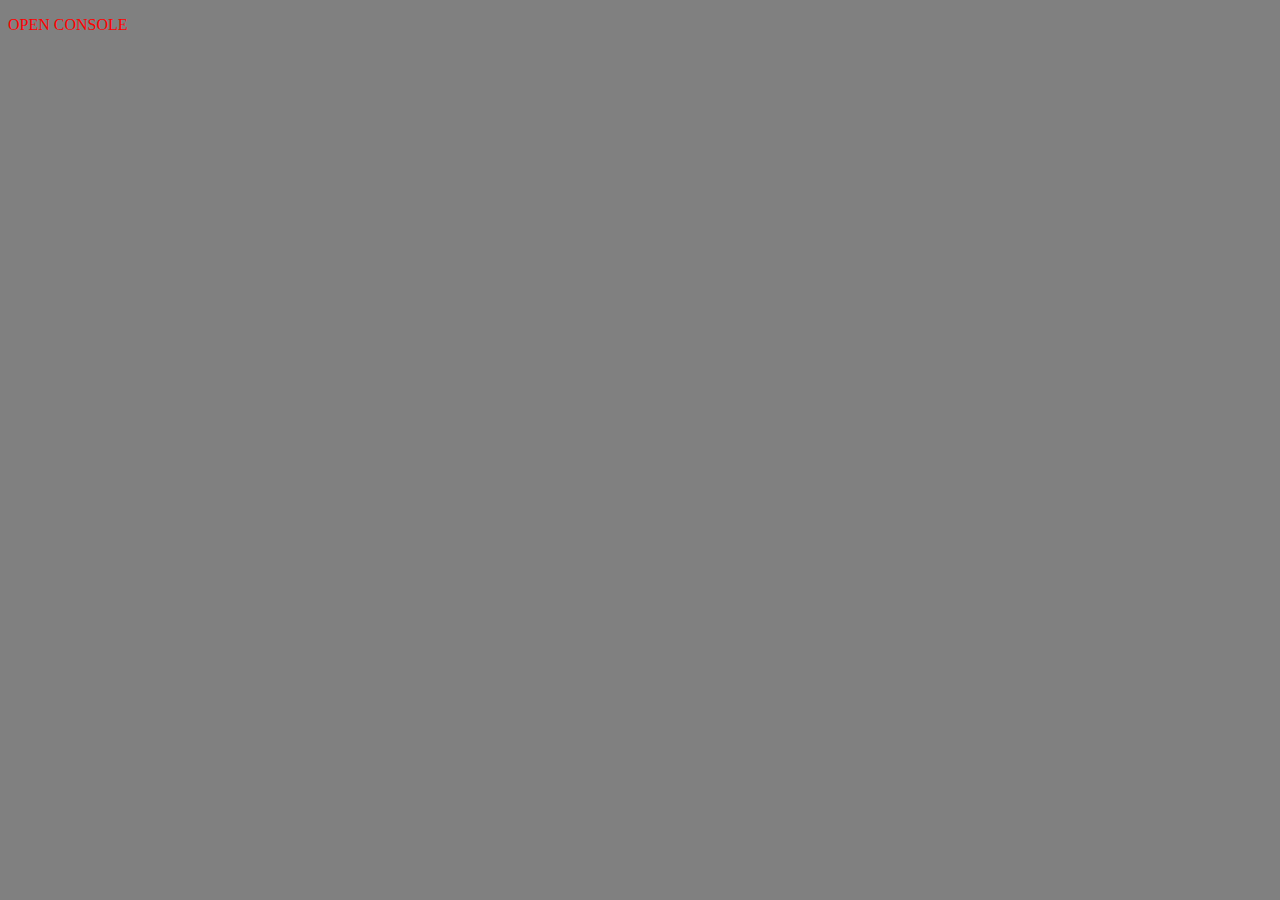
==== index.html @ aca0cc7b "Simple testing for anonymous function use" ====
<!DOCTYPE html>
<html lang="en">
    <head>
        <title>Janjanken</title>
        <meta charset="UTF-8">
        <meta name="viewport" content="width=device-width, initial-scale=1">
        <script type = "text/javascript" src = "javascript.js"></script>
    </head>
    <body style="background-color: grey;">
       <p style="color: red;">OPEN CONSOLE</p> 
    </body>
</html>
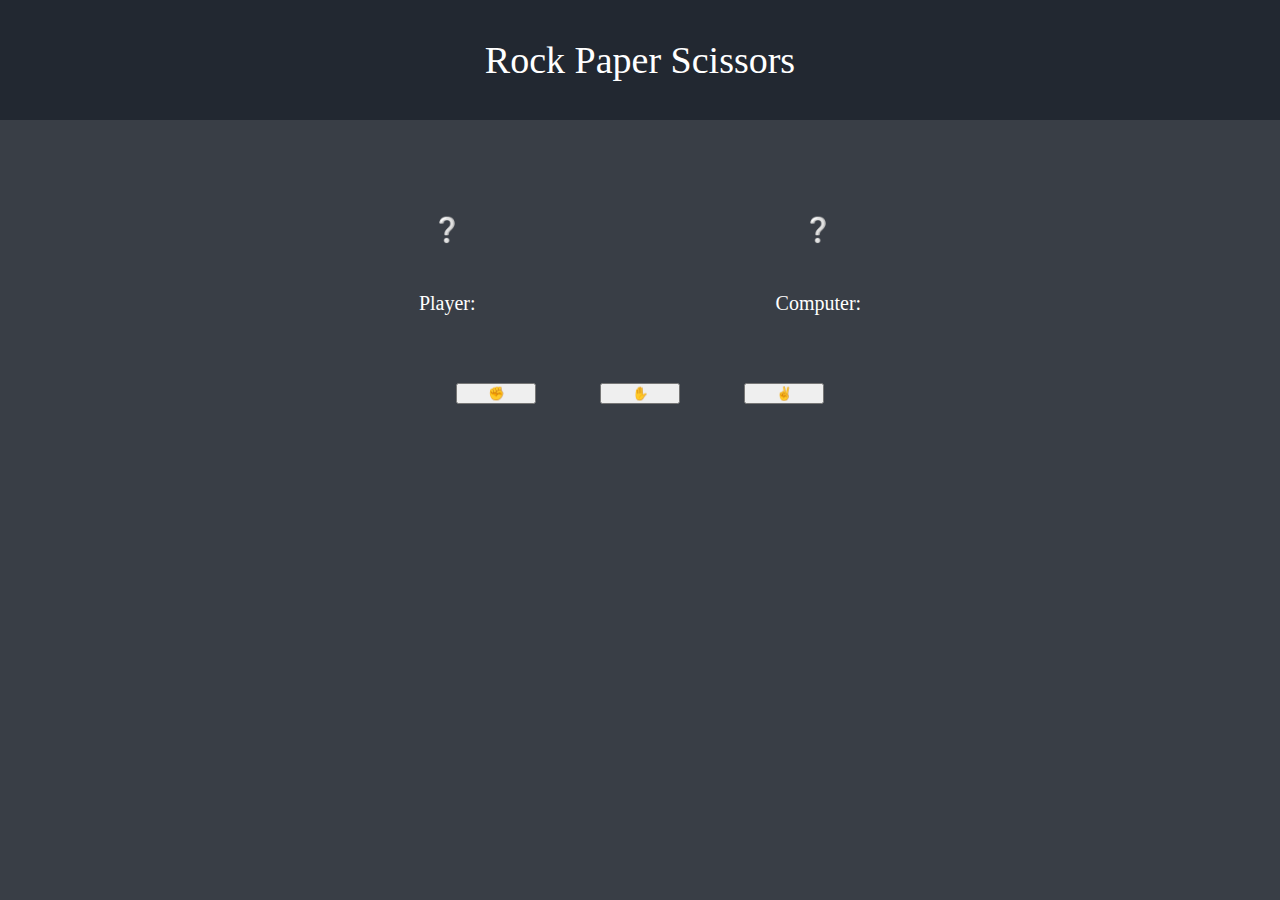
==== commit 39ccce67: "rough UI layed" ====
--- a/index.html
+++ b/index.html
@@ -4,9 +4,27 @@
         <title>Janjanken</title>
         <meta charset="UTF-8">
         <meta name="viewport" content="width=device-width, initial-scale=1">
-        <script type = "text/javascript" src = "javascript.js"></script>
+        <script type = "text/javascript" src = "script.js"></script>
+        <link rel="stylesheet" href="styles.css">
     </head>
-    <body style="background-color: grey;">
-       <p style="color: red;">OPEN CONSOLE</p> 
+    <body>
+        <div id="title-center">
+            <p id="title">Rock Paper Scissors</p>
+        </div>
+        <div class="score-board">
+            <div class="player-score">
+                <p id="playerChoice">❔</p>
+                <p id="playerScore">Player:</p> 
+            </div>
+           <div class="computer-score">
+               <p id="computerChoice">❔</p>
+               <p id="pcScore">Computer:</p> 
+           </div>
+        </div>
+        <div class="buttons">
+           <button id="rock"><div class="sign">✊</div></button> 
+           <button id="paper"><div class="sign">✋</div></button> 
+           <button id="scissors"><div class="sign">✌ </div></button> 
+        </div>
     </body>
 </html>
--- a/styles.css
+++ b/styles.css
@@ -0,0 +1,58 @@
+:root {
+    --deep-dark: #222831;
+    --light-dark: #393e46;
+}
+
+
+body { 
+    background-color: var(--light-dark);
+    color: white;
+    margin: 0;
+}
+
+#title-center {
+    margin: 0;
+    background-color: var(--deep-dark);
+    display: flex;
+    justify-content: center;
+}
+
+#title {
+    text-align: center;
+    font-size: 38px;
+}
+
+.score-board {
+    display: flex;
+    justify-content: center;
+    gap: 15em;
+    font-size: 20px;
+}
+
+#playerChoice, #computerChoice {
+   padding-top: 3em; 
+   font-size: 24px;
+   text-align: center;
+   padding-bottom: 1em;
+}
+
+.buttons {
+    display: flex;
+    justify-content: center;
+    align-items: center;
+    padding-top: 3em;
+    gap: 4em;
+}
+
+button {
+    width: 3em;
+    height: 3em;
+}
+
+#scissors, #rock, #paper {
+    display: flex;
+    justify-content: center;
+    align-items: center;
+    width: 6em;
+    height: auto;
+}
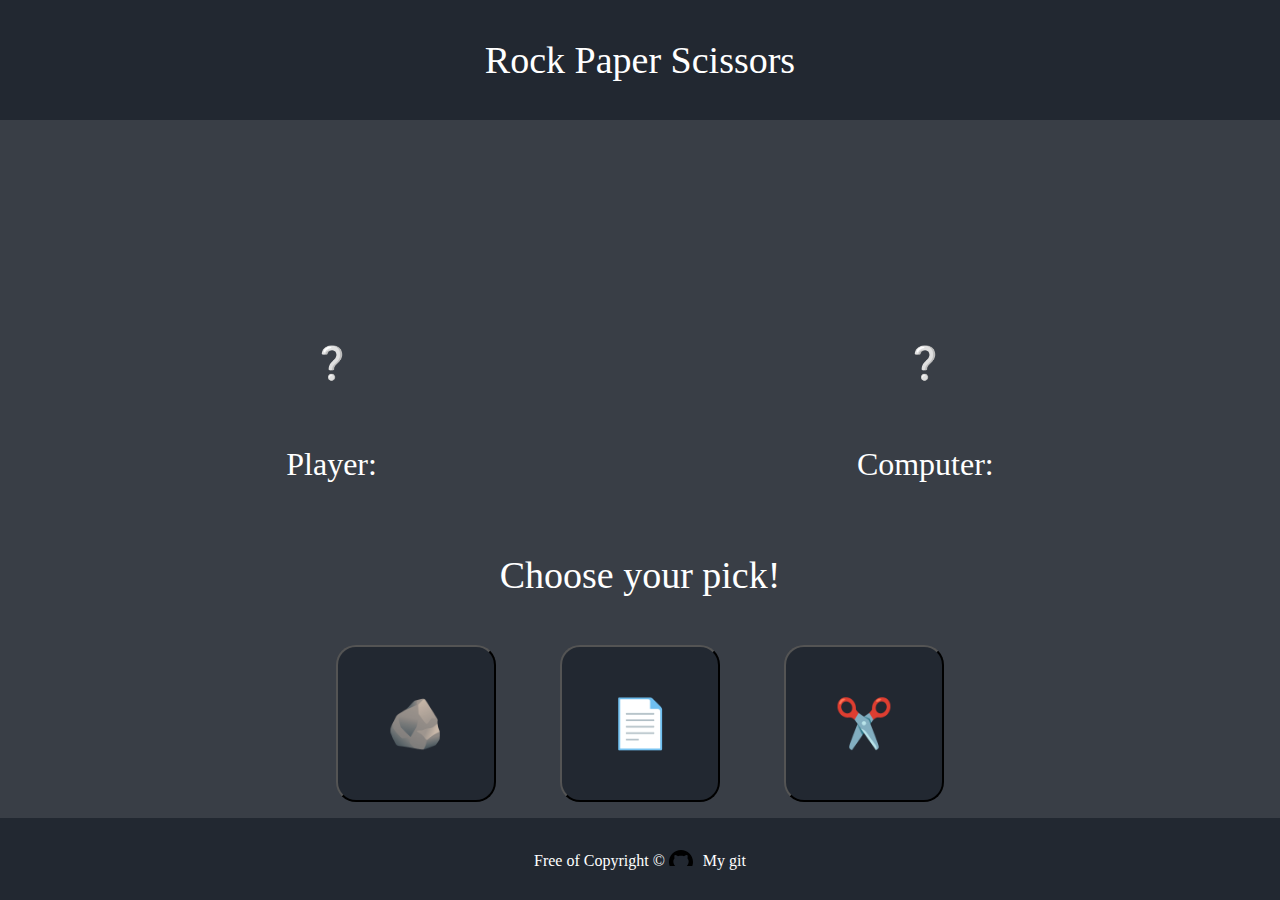
==== commit bda43ffd: "Finished initial version of the UI, now integrating js" ====
--- a/index.html
+++ b/index.html
@@ -21,10 +21,16 @@
                <p id="pcScore">Computer:</p> 
            </div>
         </div>
+        <div id="message">
+           Choose your pick! 
+        </div>
         <div class="buttons">
-           <button id="rock"><div class="sign">✊</div></button> 
-           <button id="paper"><div class="sign">✋</div></button> 
-           <button id="scissors"><div class="sign">✌ </div></button> 
+           <button id="rock"><div class="sign">🪨</div></button> 
+           <button id="paper"><div class="sign">📄</div></button> 
+           <button id="scissors"><div class="sign">✂️ </div></button> 
         </div>
+        <footer>
+            Free of Copyright © <svg xmlns="http://www.w3.org/2000/svg" width="24" height="16" viewBox="0 0 24 16"><path d="M12 0c-6.626 0-12 5.373-12 12 0 5.302 3.438 9.8 8.207 11.387.599.111.793-.261.793-.577v-2.234c-3.338.726-4.033-1.416-4.033-1.416-.546-1.387-1.333-1.756-1.333-1.756-1.089-.745.083-.729.083-.729 1.205.084 1.839 1.237 1.839 1.237 1.07 1.834 2.807 1.304 3.492.997.107-.775.418-1.305.762-1.604-2.665-.305-5.467-1.334-5.467-5.931 0-1.311.469-2.381 1.236-3.221-.124-.303-.535-1.524.117-3.176 0 0 1.008-.322 3.301 1.23.957-.266 1.983-.399 3.003-.404 1.02.005 2.047.138 3.006.404 2.291-1.552 3.297-1.23 3.297-1.23.653 1.653.242 2.874.118 3.176.77.84 1.235 1.911 1.235 3.221 0 4.609-2.807 5.624-5.479 5.921.43.372.823 1.102.823 2.222v3.293c0 .319.192.694.801.576 4.765-1.589 8.199-6.086 8.199-11.386 0-6.627-5.373-12-12-12z"/></svg><a href="https://github.com/jrport/janjanken">My git</a>
+        </footer>
     </body>
 </html>
--- a/styles.css
+++ b/styles.css
@@ -26,12 +26,12 @@
     display: flex;
     justify-content: center;
     gap: 15em;
-    font-size: 20px;
+    font-size: 32px;
+    margin-top: 3em;
 }
 
 #playerChoice, #computerChoice {
    padding-top: 3em; 
-   font-size: 24px;
    text-align: center;
    padding-bottom: 1em;
 }
@@ -44,15 +44,40 @@
     gap: 4em;
 }
 
-button {
-    width: 3em;
-    height: 3em;
+
+#scissors, #rock, #paper {
+    /*display: flex;*/
+    /*justify-content: center;*/
+    /*align-items: center;
+    width: 5em;
+    height: 5em;*/
+    background-color: var(--deep-dark);
+    padding: 1em;
+    border-radius: 20px;
+    font-size: 48px;
 }
 
-#scissors, #rock, #paper {
-    display: flex;
-    justify-content: center;
-    align-items: center;
-    width: 6em;
-    height: auto;
+#message {
+    text-align: center;
+    font-size: 38px;
+    padding-top: 1em;
 }
+
+footer {
+    padding-top: 2em;
+    background-color: var(--deep-dark);
+    position: fixed;
+    bottom: 0px;
+    width: 100%;
+    height: 50px;
+    text-align: center;
+}
+
+svg {
+    padding-right: 10px;
+}
+
+a {
+    text-decoration: none;
+    color: white;
+}
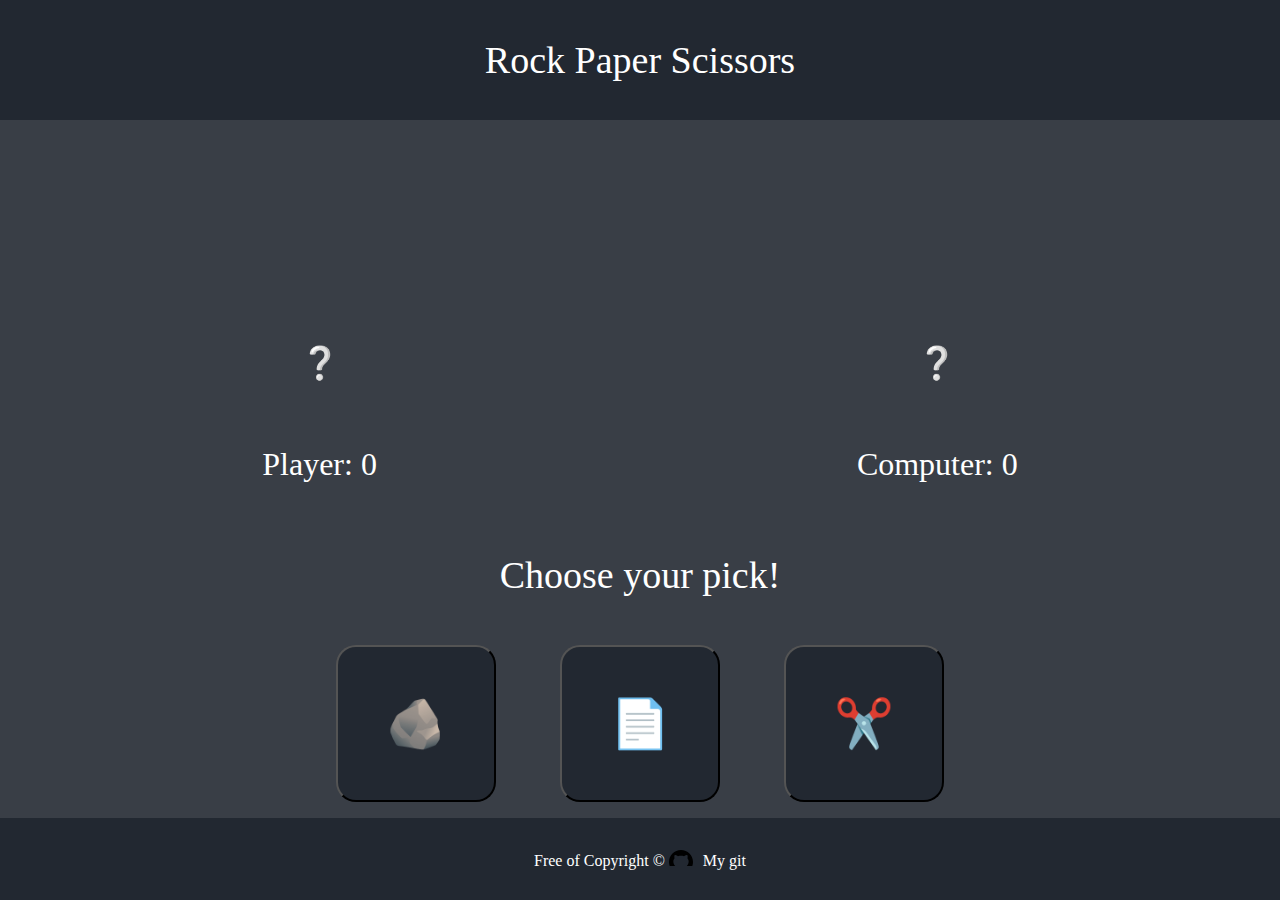
==== commit 207fd123: "Starting to implement overall logic and matchup config, still with query issues" ====
--- a/index.html
+++ b/index.html
@@ -14,11 +14,11 @@
         <div class="score-board">
             <div class="player-score">
                 <p id="playerChoice">❔</p>
-                <p id="playerScore">Player:</p> 
+                <p id="playerScore">Player: 0</p> 
             </div>
            <div class="computer-score">
                <p id="computerChoice">❔</p>
-               <p id="pcScore">Computer:</p> 
+               <p id="pcScore">Computer: 0</p> 
            </div>
         </div>
         <div id="message">
